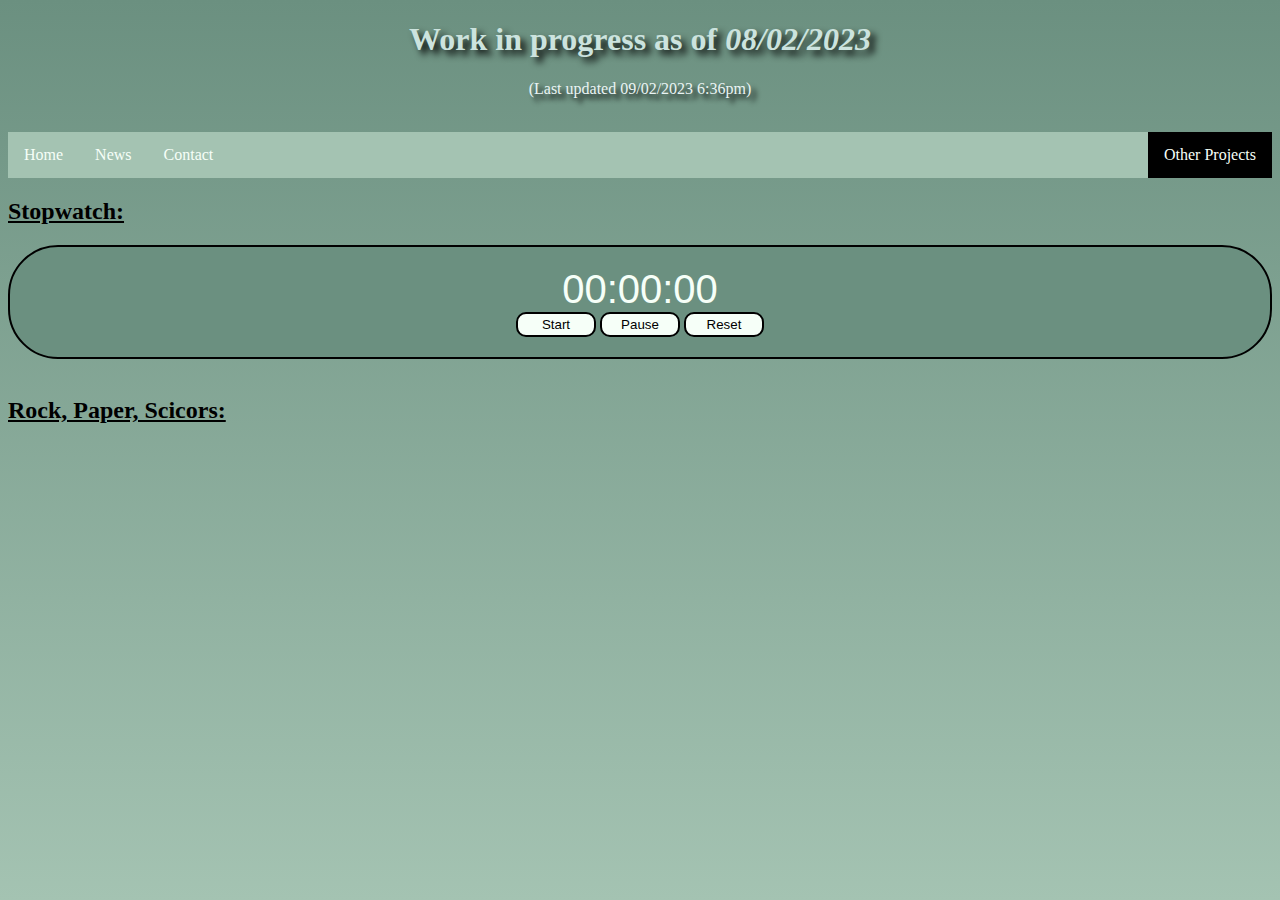
==== otherProjects.html @ 9daa50d6 "Add files via upload" ====
<!DOCTYPE html>
<html lang="en">
  <head>
    <meta charset="UTF-8" />
    <meta name="viewport" content="width=device-width, initial-scale=1.0" />
    <link rel="stylesheet" href="styles.css" />
    <title>Other Projects!</title>
    <title>Document</title>
  </head>
  <body>
    <h1>Work in progress as of <i>08/02/2023</i></h1>
    <p id="lastUpdate">(Last updated 09/02/2023 6:36pm)</p>
    <div id="currentDateTime"></div>
    <br />

    <ul>
      <li><a href="index.html">Home</a></li>
      <li><a href="#news">News</a></li>
      <li><a href="#contact">Contact</a></li>
      <li style="float: right">
        <a class="active" href="otherProjects.html">Other Projects</a>
      </li>
    </ul>

    <h2>Stopwatch:</h2>
    <div id="timeBox">
      <div id="timeDisplay">00:00:00</div>
      <button id="startBtn" class="timerBtn">Start</button>
      <button id="pauseBtn" class="timerBtn">Pause</button>
      <button id="resetBtn" class="timerBtn">Reset</button>
    </div>
    <br />

    <h2>Rock, Paper, Scicors:</h2>

    <script src="otherProjects.js"></script>
  </body>
</html>
---- styles.css ----
/*Collor codes: #6b9080, #a4c3b2, #cce3de, #eaf4f4, #f6fff8*/

body {
    background: linear-gradient(to bottom, #6b9080,#a4c3b2);
    background-repeat: no-repeat;
    background-attachment: fixed;
}

h1 {
    color: #cce3de;
    text-align: center;
    text-shadow: 5px 5px 7px black;
}

#lastUpdate, #currentDateTime {
    color: #eaf4f4;
    text-align: center;
    text-shadow: 5px 5px 5px black;
}


/* 
#moneyGame {
    background-color: #a4c3b2;
}
*/

button:hover{
    background-color: lightgrey;
}
button:active{
    background-color: white;
}

footer {
    color: #f6fff8;
    position: absolute;
    bottom: 0px;
}

#counterHeader {
    display: block;
    text-align: center;
    font-size: 25px;
}

#countLabel {
    display: block;
    text-align: center;
    font-size: 30px;
}

ul {
    list-style-type: none;
    margin: 0px;
    padding: 0px;
    overflow: hidden;
    position: -webkit-sticky; /*For Safari compatability*/
    position: sticky;
    top: 0;
    background-color: #a4c3b2;
}

li {
    float: left;
}

li a {
    display: block;
    color: #f6fff8;
    text-align: center;
    padding: 14px 16px;
    text-decoration: none;
}

li a:hover {
    background-color: #6b9080;
    
}

.active {
    background-color: black;
}

.active:hover {
    background-color: black;
}

#zipcode {
    display: inline-block;
    border-radius: 50px;
    text-align: center;
    padding: 3px;
    width: 0 auto;

}

#cityZipSearchBtn {
    border-radius: 50px;
}

input[type=text] {
    background-color: #eaf4f4;
    /*background-image: url('images/searchicon.png');
    background-position: 0px 0px;
    background-repeat: no-repeat;
    padding-left: 1px;*/
}

#myDiv{
    background-color: lightgreen;
    width: 100px;
    height: 100px;
}


/* OtherProjects */
#timeDisplay{
   font-size: 40px;
   font-family: 'Segoe UI', Tahoma, Geneva, Verdana, sans-serif;
   color:#f6fff8;
   
}
.timerBtn{
    width: 80px;
    height: 25px;
    border: 2px solid;
    border-radius: 10px;
    background-color: #f6fff8;
    font-family: Verdana, Geneva, Tahoma, sans-serif;
    cursor: pointer;
}
#timeBox{
    background-color: #6b9080;
    text-align: center;
    border: 2px solid;
    border-radius: 50px;
    padding: 20px;
}

h2{
    text-decoration: underline;
}
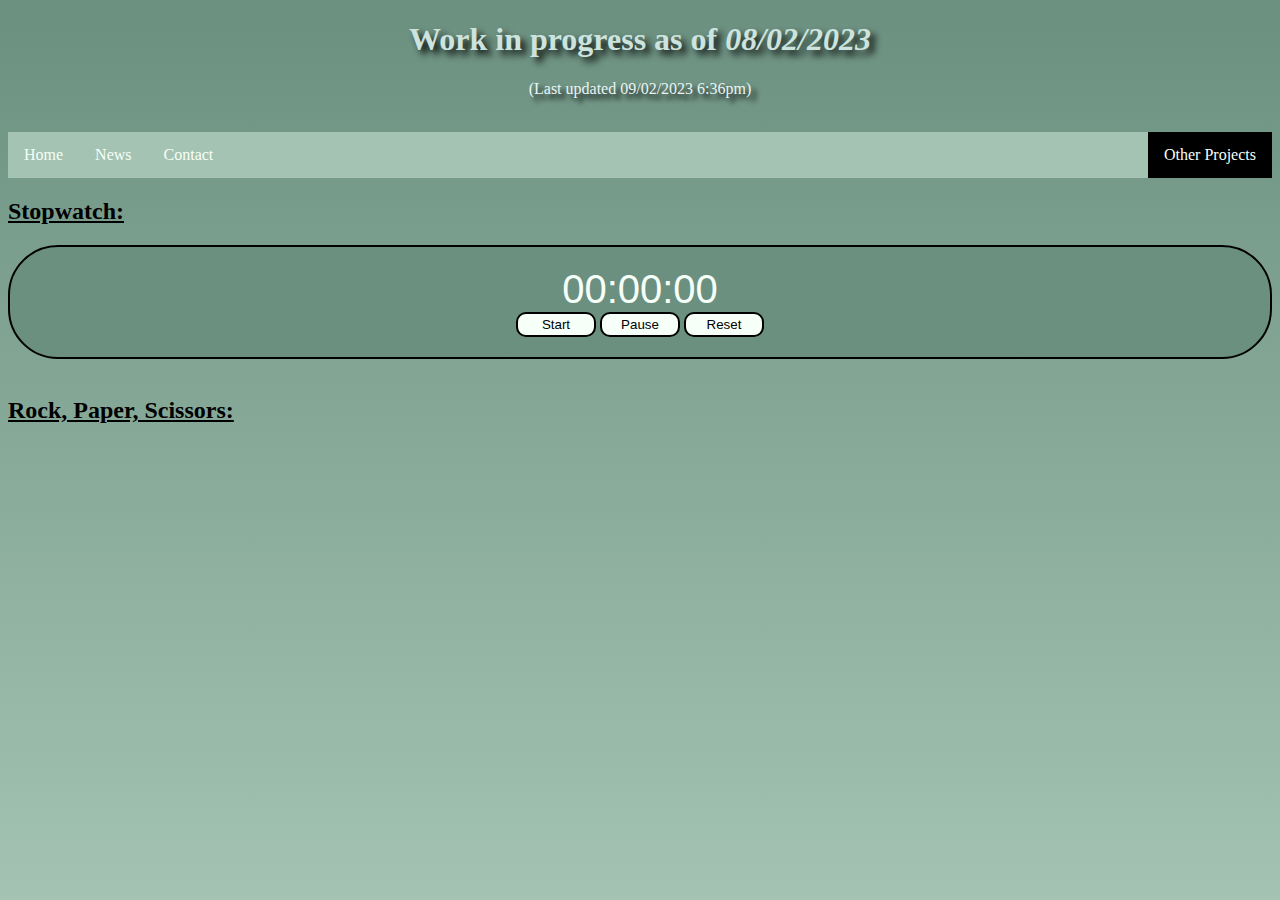
==== commit b0fac577: "Add files via upload" ====
--- a/otherProjects.html
+++ b/otherProjects.html
@@ -31,7 +31,7 @@
     </div>
     <br />
 
-    <h2>Rock, Paper, Scicors:</h2>
+    <h2>Rock, Paper, Scissors:</h2>
 
     <script src="otherProjects.js"></script>
   </body>
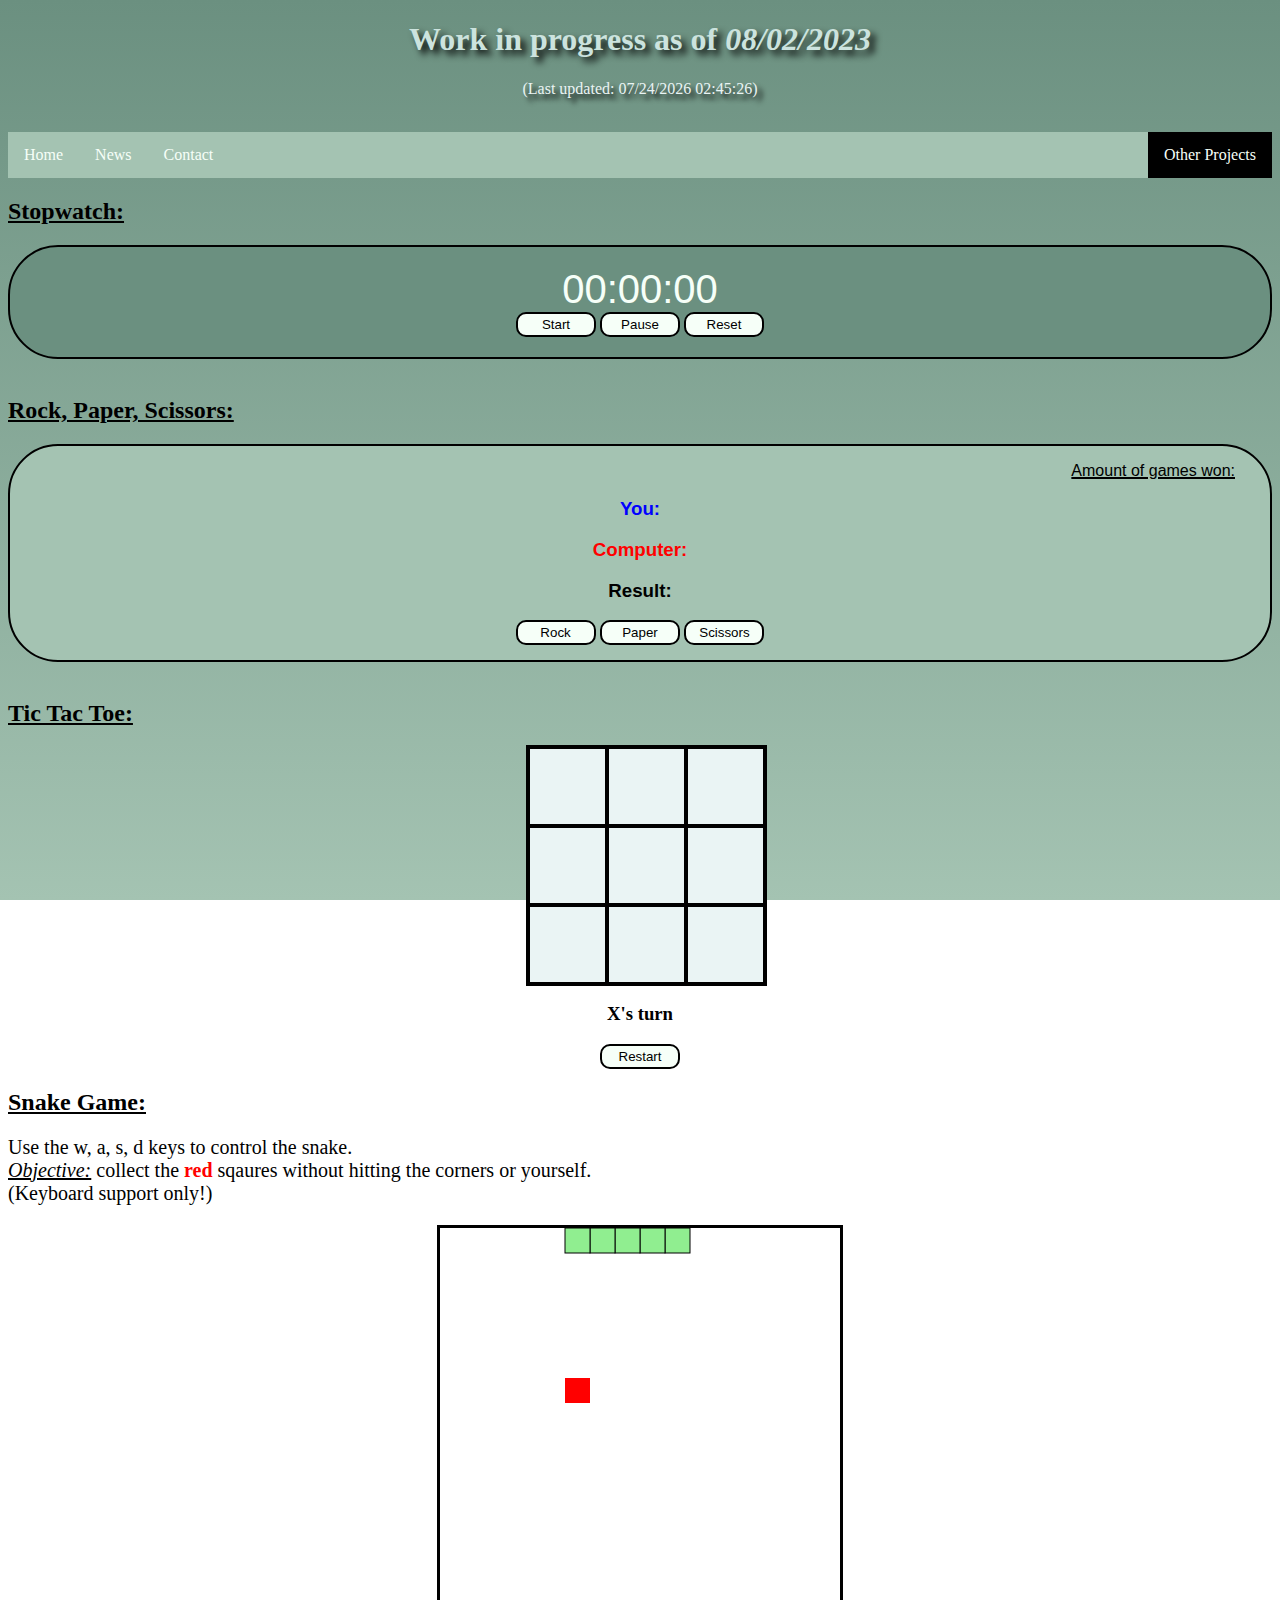
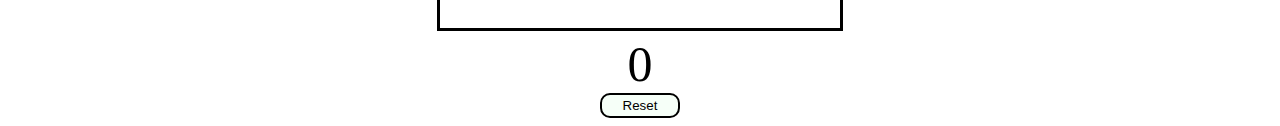
==== commit b96f2545: "Add files via upload" ====
--- a/otherProjects.html
+++ b/otherProjects.html
@@ -9,7 +9,7 @@
   </head>
   <body>
     <h1>Work in progress as of <i>08/02/2023</i></h1>
-    <p id="lastUpdate">(Last updated 09/02/2023 6:36pm)</p>
+    <p id="lastUpdate"></p>
     <div id="currentDateTime"></div>
     <br />
 
@@ -32,6 +32,48 @@
     <br />
 
     <h2>Rock, Paper, Scissors:</h2>
+    <div id="rpsDiv">
+      <p id="gamesWon">Amount of games won:</p>
+      <h3 class="gameText" id="playerText">You:</h3>
+      <h3 class="gameText" id="computerText">Computer:</h3>
+      <h3 class="gameText" id="resultText">Result:</h3>
+
+      <button class="choiceBtn">Rock</button>
+      <button class="choiceBtn">Paper</button>
+      <button class="choiceBtn">Scissors</button>
+    </div>
+    <br />
+
+    <h2>Tic Tac Toe:</h2>
+    <div id="gameContainer">
+      <div id="gridContainer">
+        <div gridIndex="0" class="grid"></div>
+        <div gridIndex="1" class="grid"></div>
+        <div gridIndex="2" class="grid"></div>
+        <div gridIndex="3" class="grid"></div>
+        <div gridIndex="4" class="grid"></div>
+        <div gridIndex="5" class="grid"></div>
+        <div gridIndex="6" class="grid"></div>
+        <div gridIndex="7" class="grid"></div>
+        <div gridIndex="8" class="grid"></div>
+      </div>
+      <h3 id="statusText"></h3>
+      <button id="restartBtn">Restart</button>
+    </div>
+
+    <h2>Snake Game:</h2>
+    <p style="font-size: 20px">
+      Use the w, a, s, d keys to control the snake.<br />
+      <u><i>Objective:</i></u> collect the
+      <b><span style="color: red">red</span></b> sqaures without hitting the
+      corners or yourself.<br />
+      (Keyboard support only!)
+    </p>
+    <div id="snakeGameContainer">
+      <canvas id="gameBoard" width="400" height="400"></canvas>
+      <div id="scoreText">0</div>
+      <button id="resetSnakeGame">Reset</button>
+    </div>
 
     <script src="otherProjects.js"></script>
   </body>
--- a/styles.css
+++ b/styles.css
@@ -18,18 +18,15 @@
     text-shadow: 5px 5px 5px black;
 }
 
-
-/* 
-#moneyGame {
-    background-color: #a4c3b2;
-}
-*/
-
 button:hover{
     background-color: lightgrey;
 }
 button:active{
     background-color: white;
+}
+
+#submitButton, #cityZipSearchBtn{
+    cursor: pointer;
 }
 
 footer {
@@ -101,27 +98,16 @@
 
 input[type=text] {
     background-color: #eaf4f4;
-    /*background-image: url('images/searchicon.png');
-    background-position: 0px 0px;
-    background-repeat: no-repeat;
-    padding-left: 1px;*/
 }
 
-#myDiv{
-    background-color: lightgreen;
-    width: 100px;
-    height: 100px;
-}
-
-
-/* OtherProjects */
+/* Stopwatch */
 #timeDisplay{
    font-size: 40px;
    font-family: 'Segoe UI', Tahoma, Geneva, Verdana, sans-serif;
    color:#f6fff8;
    
 }
-.timerBtn{
+.timerBtn, .choiceBtn, .mobileKeys, #restartBtn, #resetSnakeGame{
     width: 80px;
     height: 25px;
     border: 2px solid;
@@ -140,4 +126,59 @@
 
 h2{
     text-decoration: underline;
+}
+
+/*Rock Paper Scissors*/
+#rpsDiv{
+    background-color: #a4c3b2;
+    text-align: center;
+    border: 2px solid;
+    border-radius: 50px;
+    padding-bottom: 15px;
+    font-family: 'Gill Sans', 'Gill Sans MT', Calibri, 'Trebuchet MS', sans-serif;
+}
+#playerText{
+    color: blue;
+}
+#computerText{
+    color: red;
+}
+#gamesWon{
+    text-align: right;
+    text-decoration: underline 2px;
+    padding-right: 35px;
+}
+
+/*Tic Tac Toe*/
+#gameContainer{
+    text-align: center;
+    font-family: "Permanent Marker", cursive;
+}
+
+.grid{
+    background-color: #eaf4f4;
+    width: 75px;
+    height: 75px;
+    border: 2px solid;
+    box-shadow: 0 0 0 2px;
+    line-height: 75px;
+    font-size: 50px;
+    cursor: pointer;
+}
+#gridContainer{
+    display: grid;
+    grid-template-columns: repeat(3, auto);
+    width: 225px;
+    margin: auto;
+}
+
+/*Snake Game*/
+#snakeGameContainer{
+    text-align: center;
+}
+#gameBoard{
+    border: 3px solid;
+}
+#scoreText{
+    font-size: 50px;
 }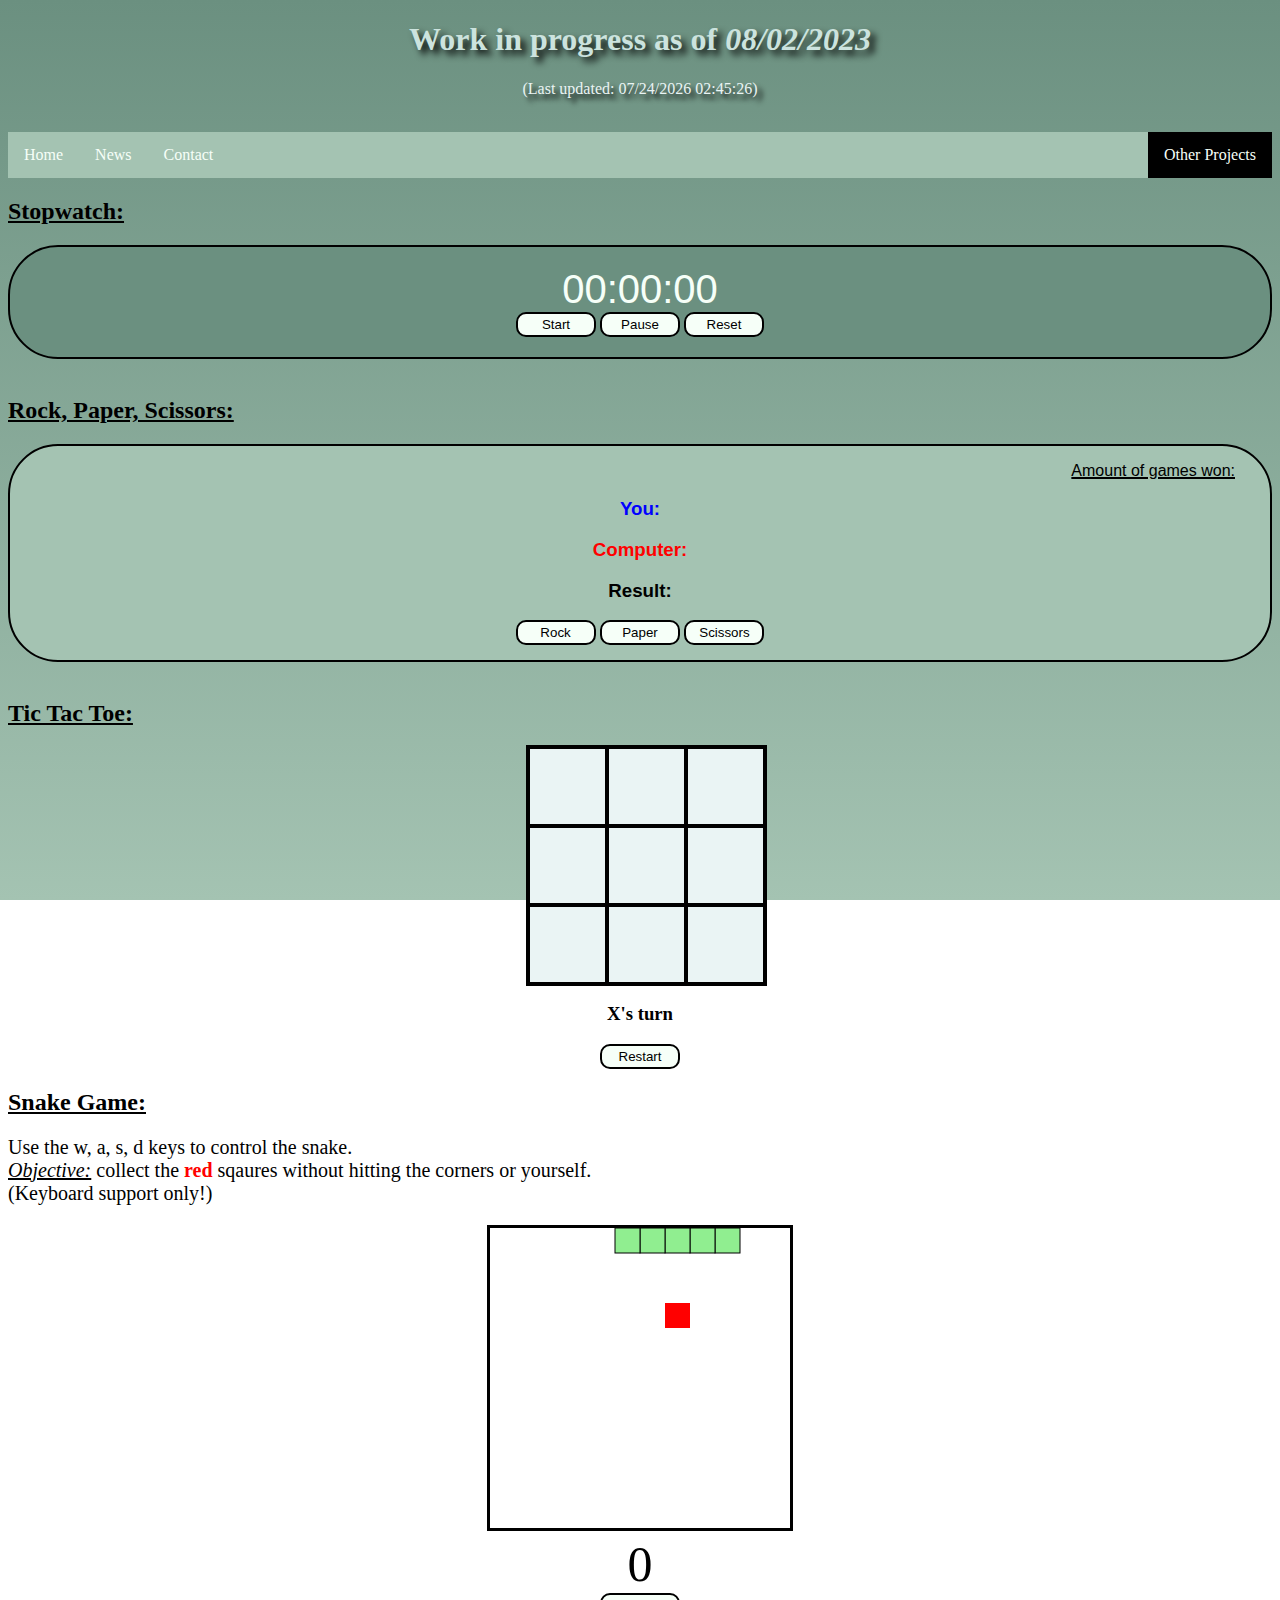
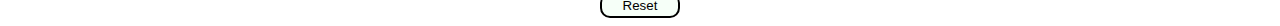
==== commit 61dd6864: "Add files via upload" ====
--- a/otherProjects.html
+++ b/otherProjects.html
@@ -70,7 +70,7 @@
       (Keyboard support only!)
     </p>
     <div id="snakeGameContainer">
-      <canvas id="gameBoard" width="400" height="400"></canvas>
+      <canvas id="gameBoard" width="300" height="300"></canvas>
       <div id="scoreText">0</div>
       <button id="resetSnakeGame">Reset</button>
     </div>
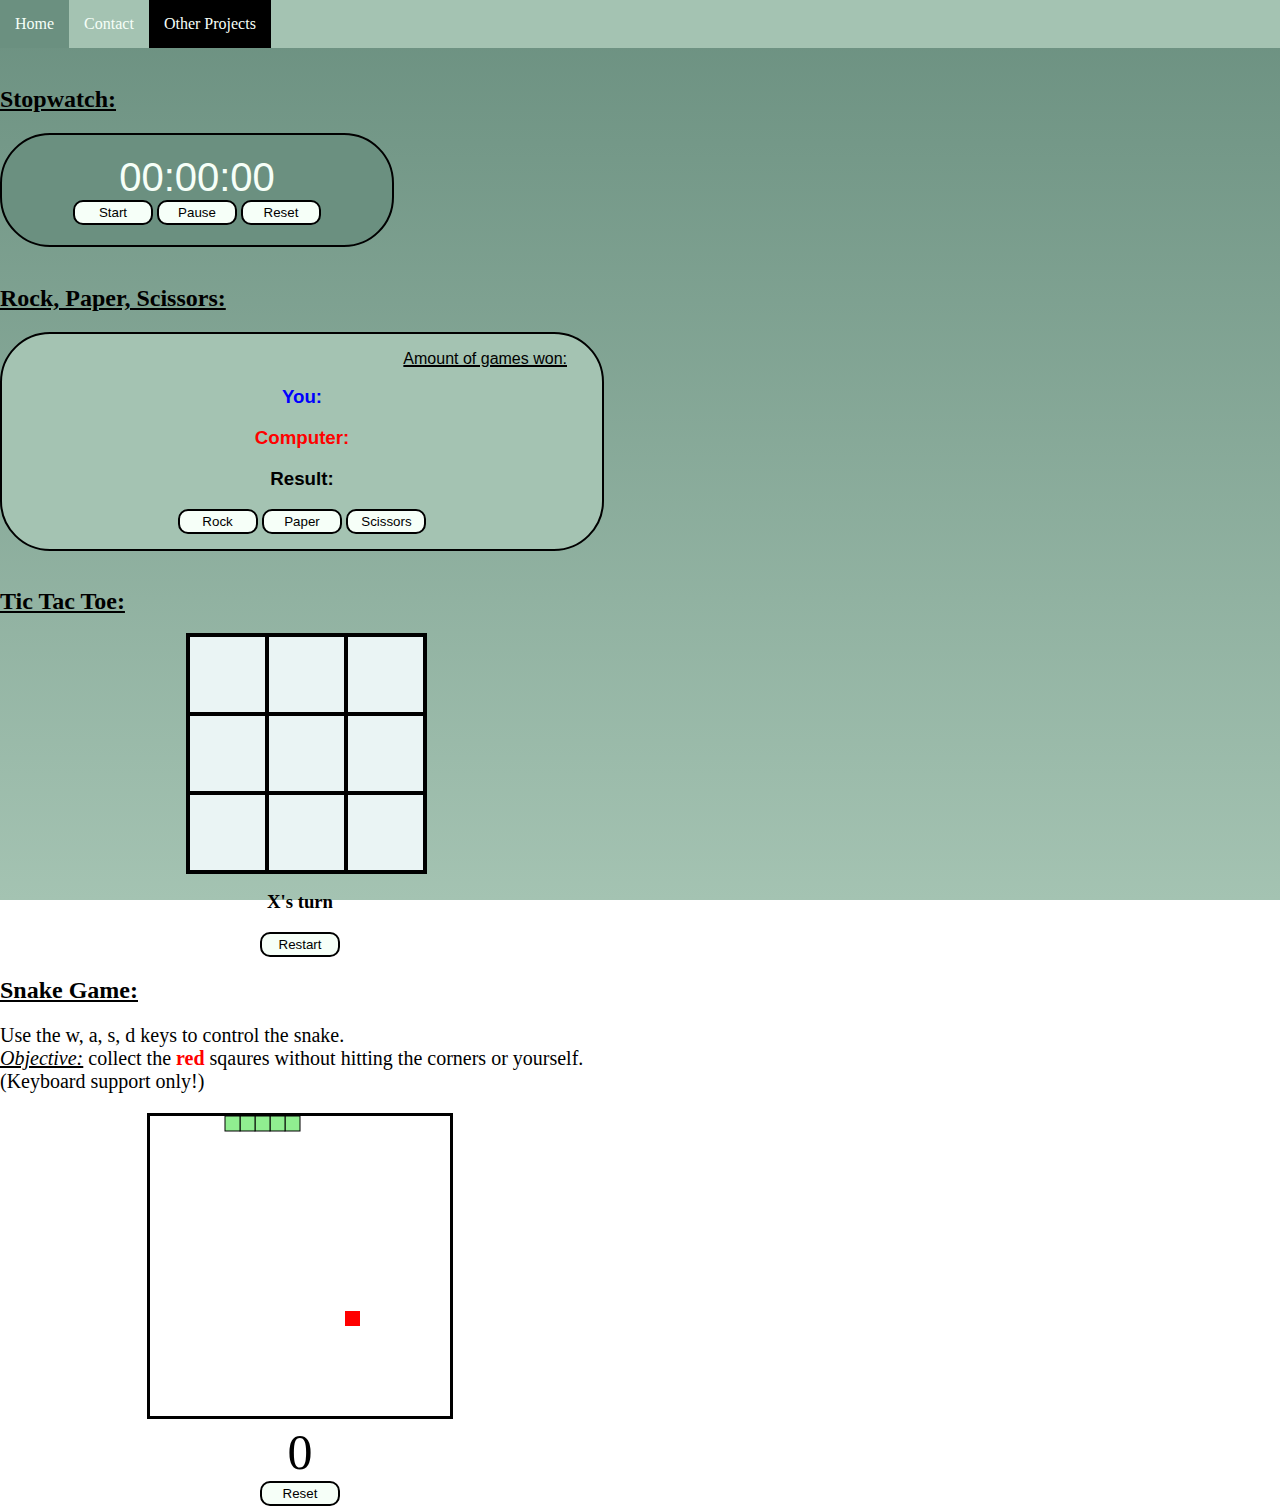
==== commit 1d90040b: "Add files via upload" ====
--- a/otherProjects.html
+++ b/otherProjects.html
@@ -8,19 +8,18 @@
     <title>Document</title>
   </head>
   <body>
-    <h1>Work in progress as of <i>08/02/2023</i></h1>
+    <!--<h1>Work in progress as of <i>08/02/2023</i></h1>
     <p id="lastUpdate"></p>
     <div id="currentDateTime"></div>
-    <br />
+    <br />-->
 
+    <!--Navigation bar-->
     <ul>
       <li><a href="index.html">Home</a></li>
-      <li><a href="#news">News</a></li>
-      <li><a href="#contact">Contact</a></li>
-      <li style="float: right">
-        <a class="active" href="otherProjects.html">Other Projects</a>
-      </li>
+      <li><a href="mailto:rishishandal97@gmail.com">Contact</a></li>
+      <li><a class="active" href="otherProjects.html">Other Projects</a></li>
     </ul>
+    <br />
 
     <h2>Stopwatch:</h2>
     <div id="timeBox">
--- a/styles.css
+++ b/styles.css
@@ -1,52 +1,6 @@
-/*Collor codes: #6b9080, #a4c3b2, #cce3de, #eaf4f4, #f6fff8*/
-
-body {
-    background: linear-gradient(to bottom, #6b9080,#a4c3b2);
-    background-repeat: no-repeat;
-    background-attachment: fixed;
-}
-
-h1 {
-    color: #cce3de;
-    text-align: center;
-    text-shadow: 5px 5px 7px black;
-}
-
-#lastUpdate, #currentDateTime {
-    color: #eaf4f4;
-    text-align: center;
-    text-shadow: 5px 5px 5px black;
-}
-
-button:hover{
-    background-color: lightgrey;
-}
-button:active{
-    background-color: white;
-}
-
-#submitButton, #cityZipSearchBtn{
-    cursor: pointer;
-}
-
-footer {
-    color: #f6fff8;
-    position: absolute;
-    bottom: 0px;
-}
-
-#counterHeader {
-    display: block;
-    text-align: center;
-    font-size: 25px;
-}
-
-#countLabel {
-    display: block;
-    text-align: center;
-    font-size: 30px;
-}
-
+/*Color codes: #6b9080, #a4c3b2, #cce3de, #eaf4f4, #f6fff8*/
+
+/*Navigation Bar*/
 ul {
     list-style-type: none;
     margin: 0px;
@@ -58,15 +12,12 @@
     background-color: #a4c3b2;
 }
 
-li {
+li a {
     float: left;
-}
-
-li a {
     display: block;
     color: #f6fff8;
     text-align: center;
-    padding: 14px 16px;
+    padding: 15px 15px;
     text-decoration: none;
 }
 
@@ -83,6 +34,77 @@
     background-color: black;
 }
 
+button:hover{
+    background-color: lightgrey;
+}
+
+button:active{
+    background-color: white;
+}
+/*End navigation bar*/
+
+
+body {
+    margin: 0;
+    padding: 0;
+    background: linear-gradient(to bottom, #6b9080,#a4c3b2);
+    background-repeat: no-repeat;
+    background-attachment: fixed;
+    background-size: cover;
+    background-position: center center;
+    width: 100vw;
+    height: 100vh;
+}
+
+.card {
+    color: white;
+    background-color: rgba(0, 0, 0, 0.7);
+    border-radius: 90px;
+}
+
+.search {
+    text-align: center;
+    padding-top: 0px;
+}
+
+h1 {
+    color: #cce3de;
+    text-align: center;
+    text-shadow: 5px 5px 7px black;
+}
+
+#lastUpdate, #currentDateTime {
+    color: #eaf4f4;
+    text-align: center;
+    text-shadow: 5px 5px 5px black;
+}
+
+footer {
+    color: #f6fff8;
+    position: absolute;
+    bottom: 0px;
+}
+
+
+/* Weather Information*/
+.card {
+    display: flex;
+    justify-content: center;
+    align-items: center;
+    height: 50vh;
+    margin: 0;
+}
+.description {
+    text-transform: capitalize;
+}
+.city{
+    all: revert;
+}
+.temperature {
+    font-size: 35px;
+}
+
+/*
 #zipcode {
     display: inline-block;
     border-radius: 50px;
@@ -90,15 +112,11 @@
     padding: 3px;
     width: 0 auto;
 
-}
-
-#cityZipSearchBtn {
-    border-radius: 50px;
-}
-
-input[type=text] {
+}*/
+
+/*input[type=text] {
     background-color: #eaf4f4;
-}
+}*/
 
 /* Stopwatch */
 #timeDisplay{
@@ -122,6 +140,7 @@
     border: 2px solid;
     border-radius: 50px;
     padding: 20px;
+    max-width: 350px;
 }
 
 h2{
@@ -136,6 +155,7 @@
     border-radius: 50px;
     padding-bottom: 15px;
     font-family: 'Gill Sans', 'Gill Sans MT', Calibri, 'Trebuchet MS', sans-serif;
+    max-width: 600px;
 }
 #playerText{
     color: blue;
@@ -153,6 +173,7 @@
 #gameContainer{
     text-align: center;
     font-family: "Permanent Marker", cursive;
+    max-width: 600px;
 }
 
 .grid{
@@ -175,10 +196,11 @@
 /*Snake Game*/
 #snakeGameContainer{
     text-align: center;
+    max-width: 600px;
 }
 #gameBoard{
     border: 3px solid;
 }
 #scoreText{
     font-size: 50px;
-}+}
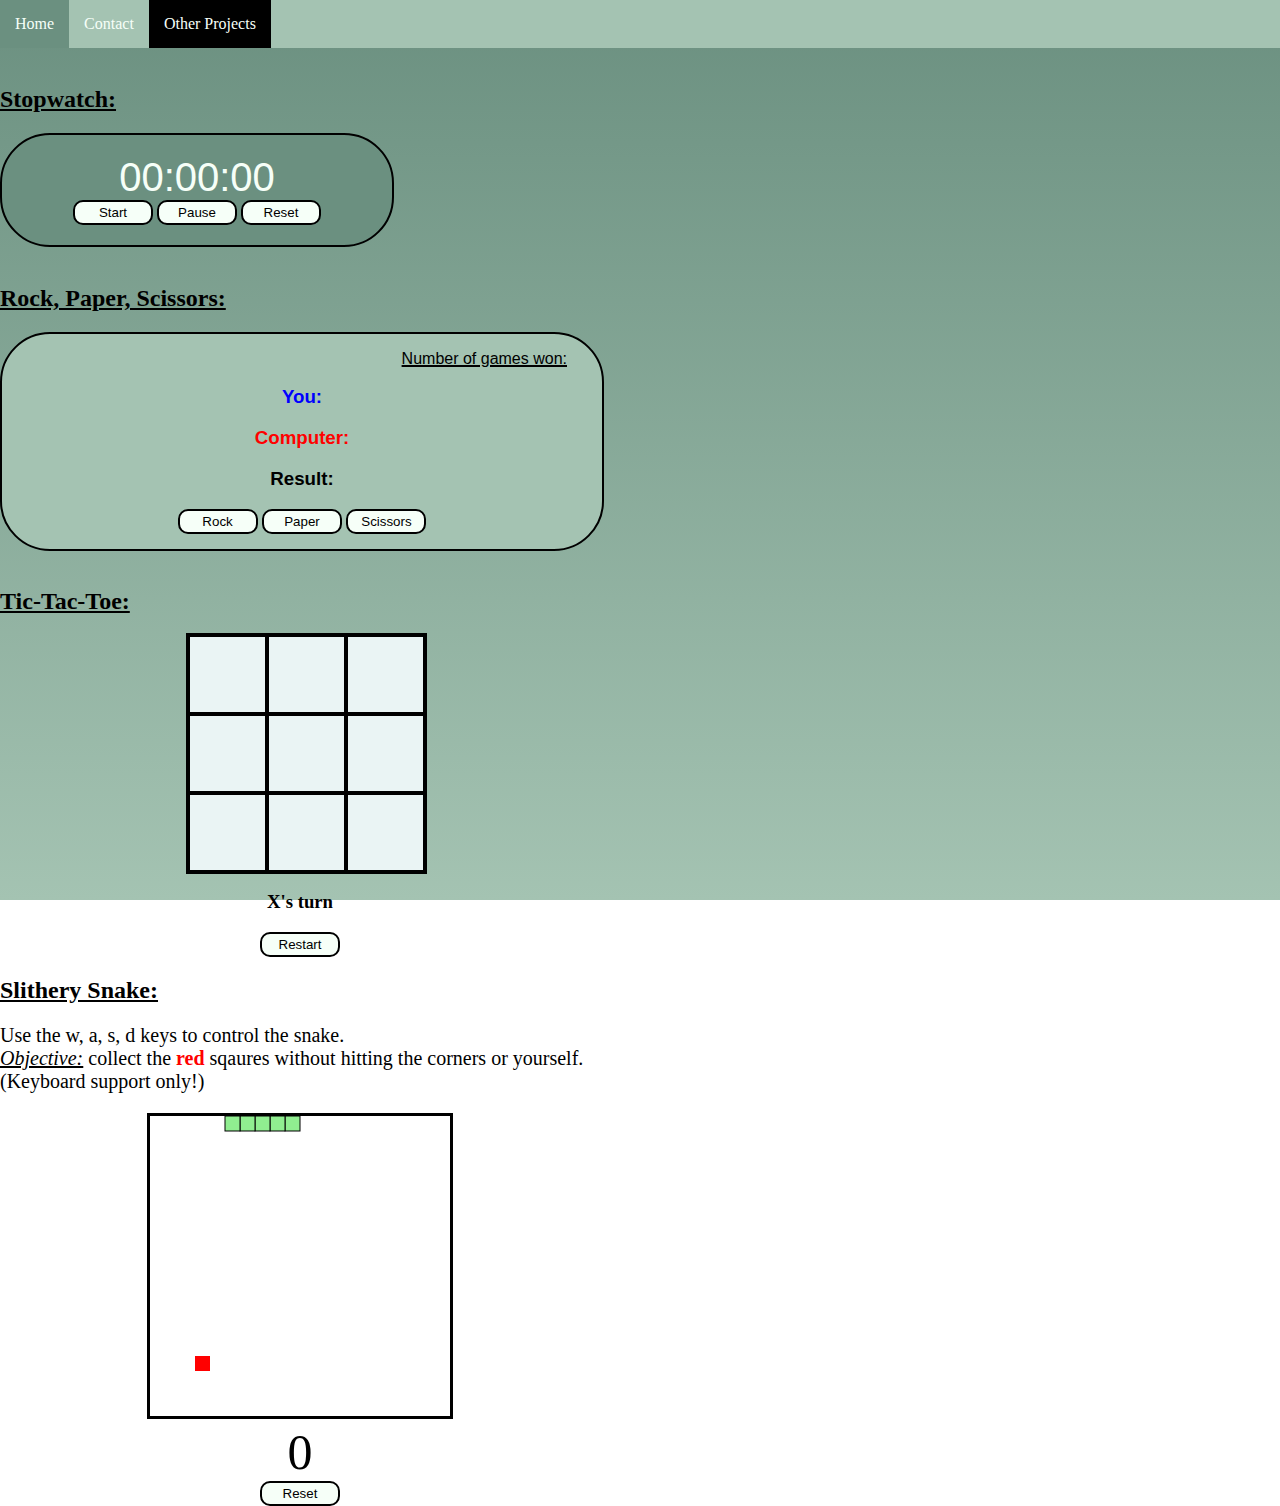
==== commit 163de384: "Updated all files" ====
--- a/otherProjects.html
+++ b/otherProjects.html
@@ -4,15 +4,10 @@
     <meta charset="UTF-8" />
     <meta name="viewport" content="width=device-width, initial-scale=1.0" />
     <link rel="stylesheet" href="styles.css" />
-    <title>Other Projects!</title>
+    <title>Other Projects</title>
     <title>Document</title>
   </head>
   <body>
-    <!--<h1>Work in progress as of <i>08/02/2023</i></h1>
-    <p id="lastUpdate"></p>
-    <div id="currentDateTime"></div>
-    <br />-->
-
     <!--Navigation bar-->
     <ul>
       <li><a href="index.html">Home</a></li>
@@ -21,7 +16,7 @@
     </ul>
     <br />
 
-    <h2>Stopwatch:</h2>
+    <h2 id="Stopwatch">Stopwatch:</h2>
     <div id="timeBox">
       <div id="timeDisplay">00:00:00</div>
       <button id="startBtn" class="timerBtn">Start</button>
@@ -32,7 +27,7 @@
 
     <h2>Rock, Paper, Scissors:</h2>
     <div id="rpsDiv">
-      <p id="gamesWon">Amount of games won:</p>
+      <p id="gamesWon">Number of games won:</p>
       <h3 class="gameText" id="playerText">You:</h3>
       <h3 class="gameText" id="computerText">Computer:</h3>
       <h3 class="gameText" id="resultText">Result:</h3>
@@ -43,7 +38,7 @@
     </div>
     <br />
 
-    <h2>Tic Tac Toe:</h2>
+    <h2>Tic-Tac-Toe:</h2>
     <div id="gameContainer">
       <div id="gridContainer">
         <div gridIndex="0" class="grid"></div>
@@ -60,7 +55,7 @@
       <button id="restartBtn">Restart</button>
     </div>
 
-    <h2>Snake Game:</h2>
+    <h2>Slithery Snake:</h2>
     <p style="font-size: 20px">
       Use the w, a, s, d keys to control the snake.<br />
       <u><i>Objective:</i></u> collect the
--- a/styles.css
+++ b/styles.css
@@ -1,4 +1,4 @@
-/*Color codes: #6b9080, #a4c3b2, #cce3de, #eaf4f4, #f6fff8*/
+/*Color codes for navbar: #6b9080, #a4c3b2, #cce3de, #eaf4f4, #f6fff8*/
 
 /*Navigation Bar*/
 ul {
@@ -6,7 +6,7 @@
     margin: 0px;
     padding: 0px;
     overflow: hidden;
-    position: -webkit-sticky; /*For Safari compatability*/
+    position: -webkit-sticky; /*Safari compatability*/
     position: sticky;
     top: 0;
     background-color: #a4c3b2;
@@ -73,7 +73,7 @@
     text-shadow: 5px 5px 7px black;
 }
 
-#lastUpdate, #currentDateTime {
+#currentDateTime {
     color: #eaf4f4;
     text-align: center;
     text-shadow: 5px 5px 5px black;
@@ -86,7 +86,7 @@
 }
 
 
-/* Weather Information*/
+/*Weather Information*/
 .card {
     display: flex;
     justify-content: center;
@@ -103,20 +103,6 @@
 .temperature {
     font-size: 35px;
 }
-
-/*
-#zipcode {
-    display: inline-block;
-    border-radius: 50px;
-    text-align: center;
-    padding: 3px;
-    width: 0 auto;
-
-}*/
-
-/*input[type=text] {
-    background-color: #eaf4f4;
-}*/
 
 /* Stopwatch */
 #timeDisplay{
@@ -147,7 +133,7 @@
     text-decoration: underline;
 }
 
-/*Rock Paper Scissors*/
+/*Rock, Paper, Scissors*/
 #rpsDiv{
     background-color: #a4c3b2;
     text-align: center;
@@ -169,7 +155,7 @@
     padding-right: 35px;
 }
 
-/*Tic Tac Toe*/
+/*Tic-Tac-Toe*/
 #gameContainer{
     text-align: center;
     font-family: "Permanent Marker", cursive;
@@ -193,7 +179,7 @@
     margin: auto;
 }
 
-/*Snake Game*/
+/*Slithery Snake*/
 #snakeGameContainer{
     text-align: center;
     max-width: 600px;
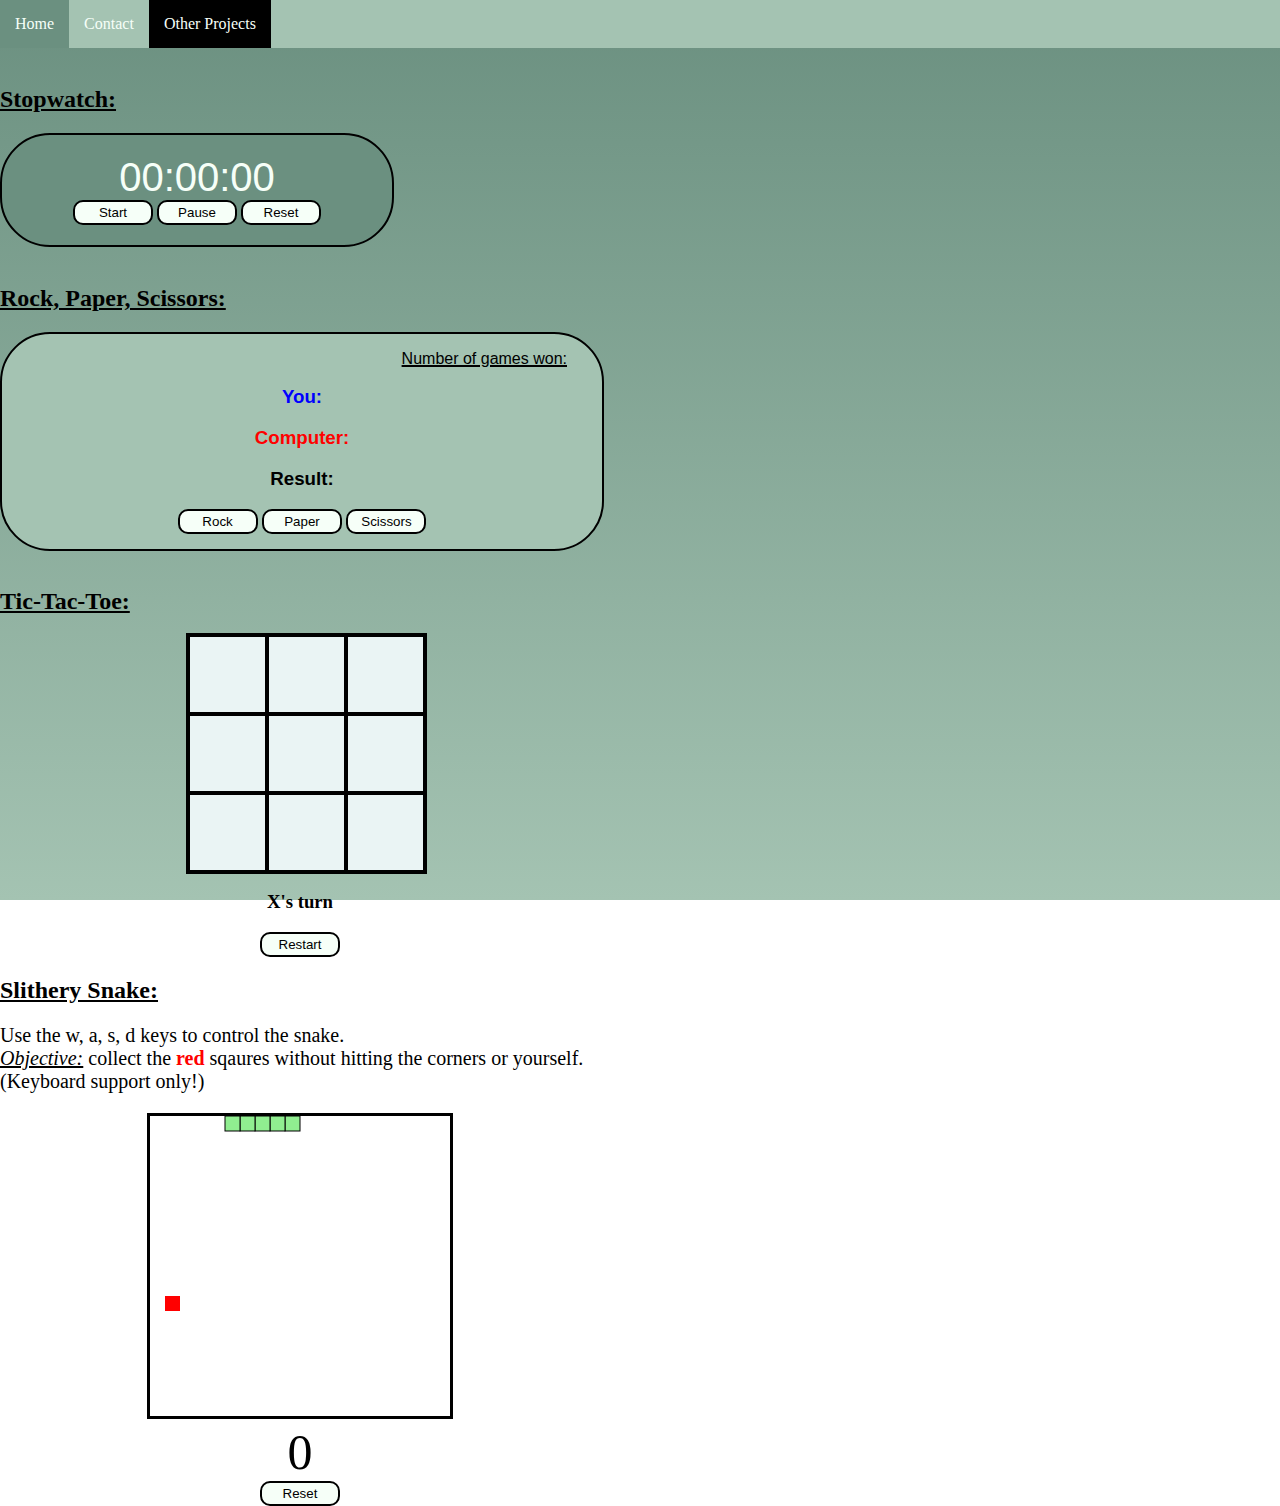
==== commit 331b2fe4: "Replaced file" ====
--- a/otherProjects.html
+++ b/otherProjects.html
@@ -16,7 +16,7 @@
     </ul>
     <br />
 
-    <h2 id="Stopwatch">Stopwatch:</h2>
+    <h2>Stopwatch:</h2>
     <div id="timeBox">
       <div id="timeDisplay">00:00:00</div>
       <button id="startBtn" class="timerBtn">Start</button>
